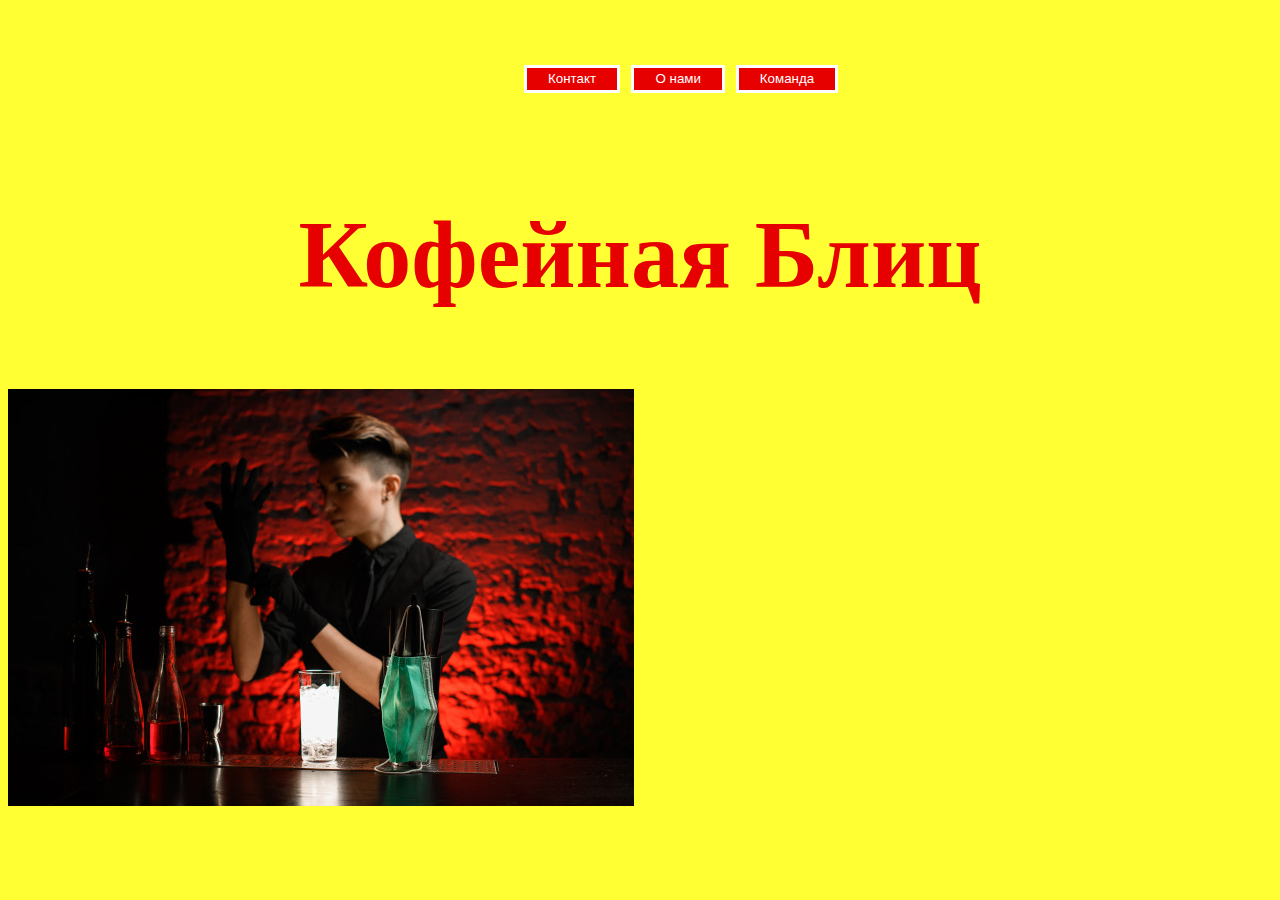
==== Lab4/HTML/index.html @ 5254f160 "Need to finish HTML" ====
<!DOCTYPE html>
<html lang="en">
<head>
    <meta charset="UTF-8">
    <meta name="viewport" content="width=device-width, initial-scale=1.0">
    <title>Главная</title>
    <script src="https://cdn.jsdelivr.net/npm/@popperjs/core@2.6.0/dist/umd/popper.min.js" integrity="sha384-KsvD1yqQ1/1+IA7gi3P0tyJcT3vR+NdBTt13hSJ2lnve8agRGXTTyNaBYmCR/Nwi" crossorigin="anonymous"></script>
<script src="https://cdn.jsdelivr.net/npm/bootstrap@5.0.0-beta2/dist/js/bootstrap.min.js" integrity="sha384-nsg8ua9HAw1y0W1btsyWgBklPnCUAFLuTMS2G72MMONqmOymq585AcH49TLBQObG" crossorigin="anonymous"></script>
</head>
<body>
    <link rel="stylesheet" href="../CSS/index.css">
    <header>
        <ul>
          <li> <button type="button" class="btn btn-danger">Контакт</button></li>
          <li><button type="button" class="btn btn-danger">О нами</button> </li>
          <li> <button type="button" class="btn btn-danger">Команда</button></li>
        </ul>
    </header>
    <div class="root">
      <div id="welcome">
        <h2>Кофейная Блиц</h2>
      </div>
      <div class="about">
        <div class="card">
          <img src="../Images/bartender.jpg" alt="">
        </div>
      </div>
    </div>
    <footer>
  
    </footer>
</html>
---- Lab4/CSS/index.css ----
@media screen and (max-width: 99000px) {
  body {
    background-color: #ffff33;
  }
  ul {
    list-style-type: none;
  }
  header ul {
    display: flex;
    flex-direction: row;
    margin: 3% 4%;
    justify-content: center;
  }
  button {
    margin: 2em;
    background-color: #e60000;
    width: 90%;
    height: 35%;
    text-decoration: none;
    color: #ffffff;
    border: 3px solid white;
    padding: 3%;
  }
  button:hover {
    color: yellow;
    border: 3px solid black;
    cursor: grab;
  }
  #welcome {
    text-align: center;
    text-decoration: none;
    color: #e60000;
    font-size: 64px;
  }
  .contact_form {
    background-color: white;
    display: flex;
    flex-direction: column;
  }
  footer {
    background-color: #000000;
    position: relative;
    height: 15%;
    margin-top: -15%;
    clear: both;
  }
  #name_input {
    width: 10em;
  }
}
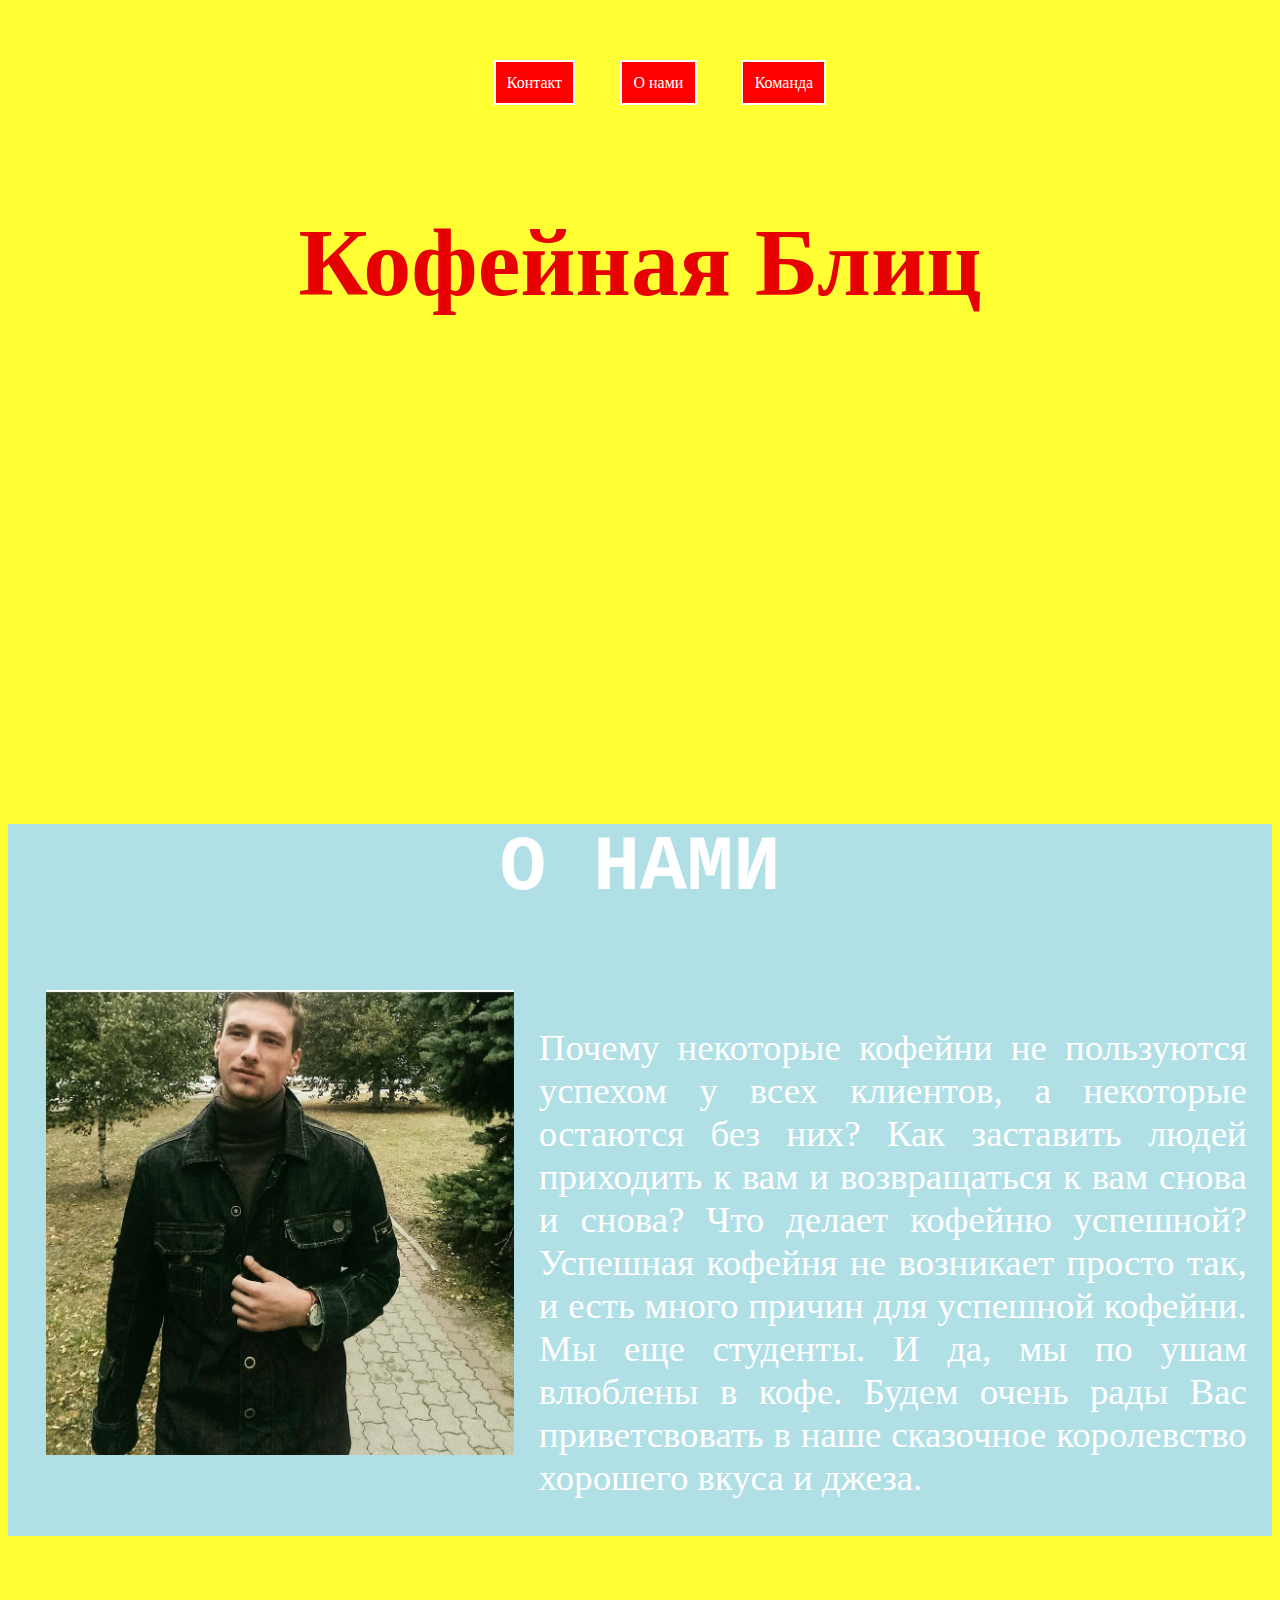
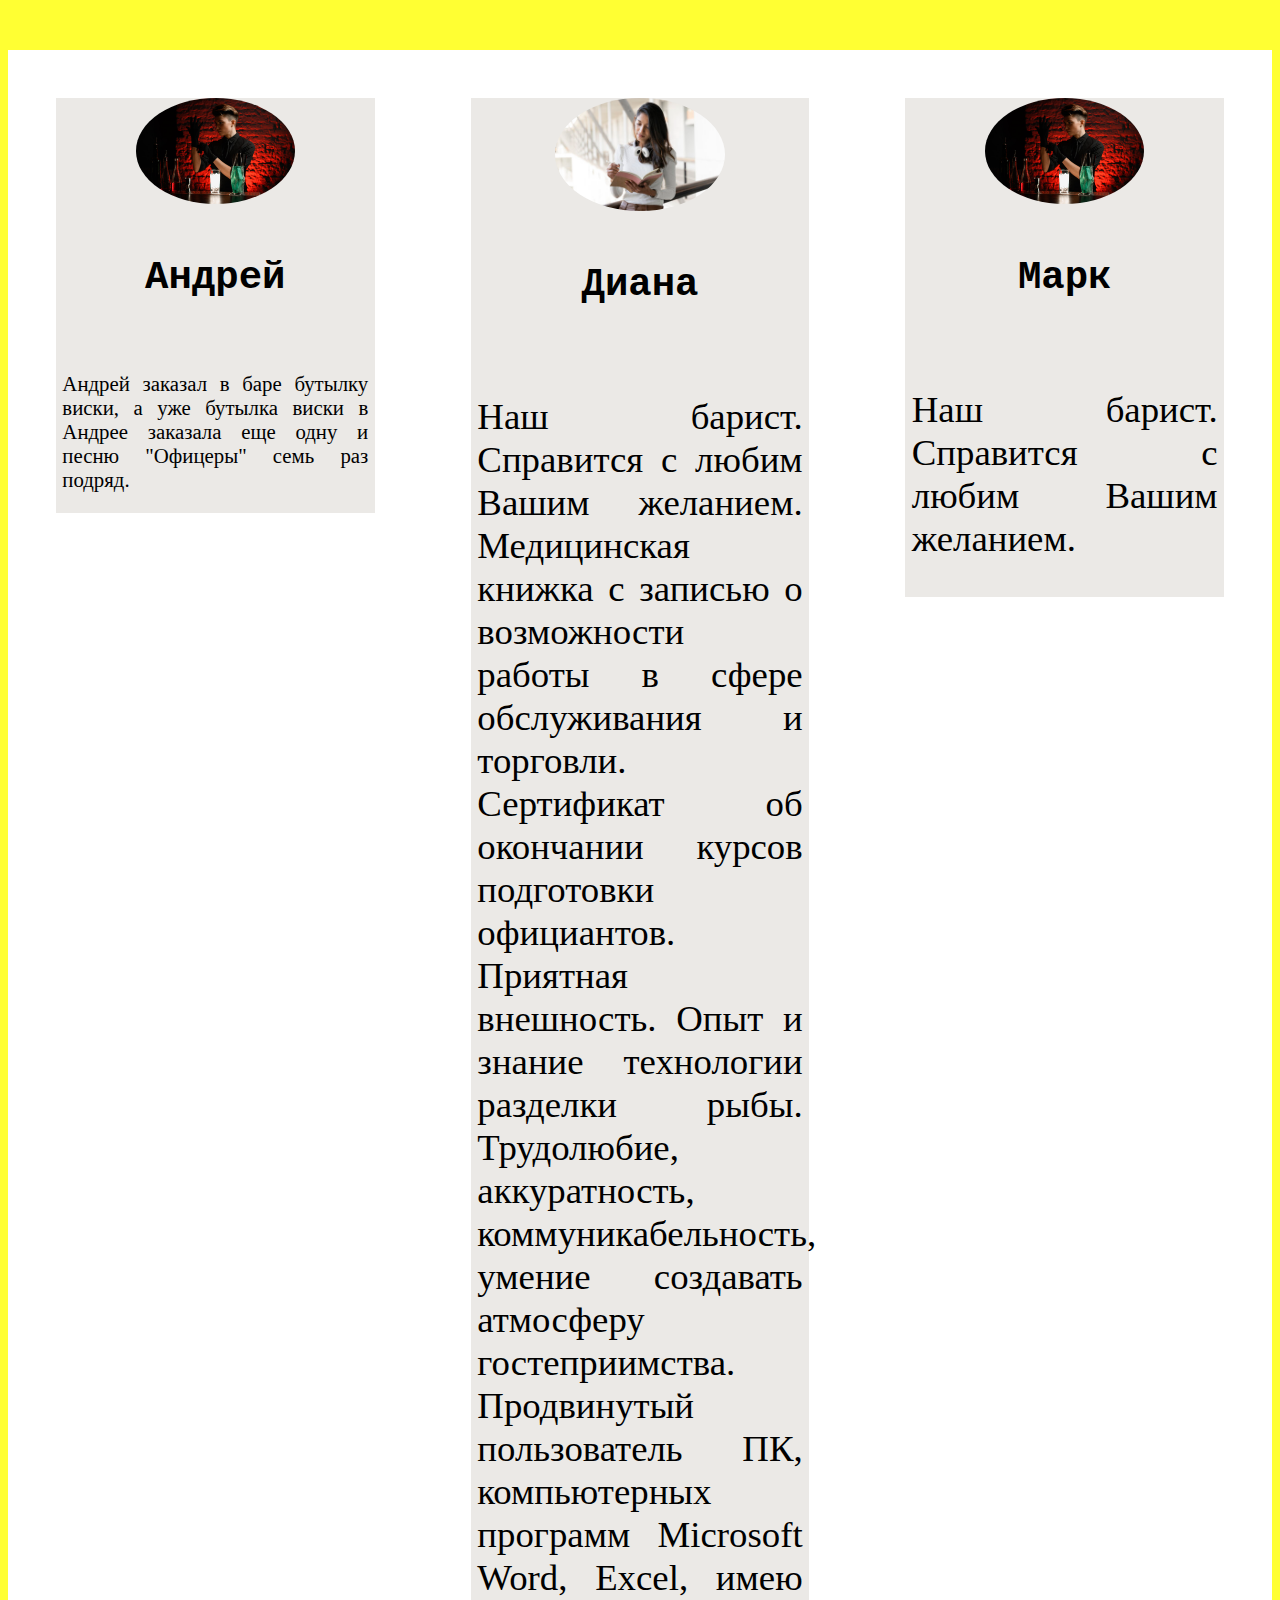
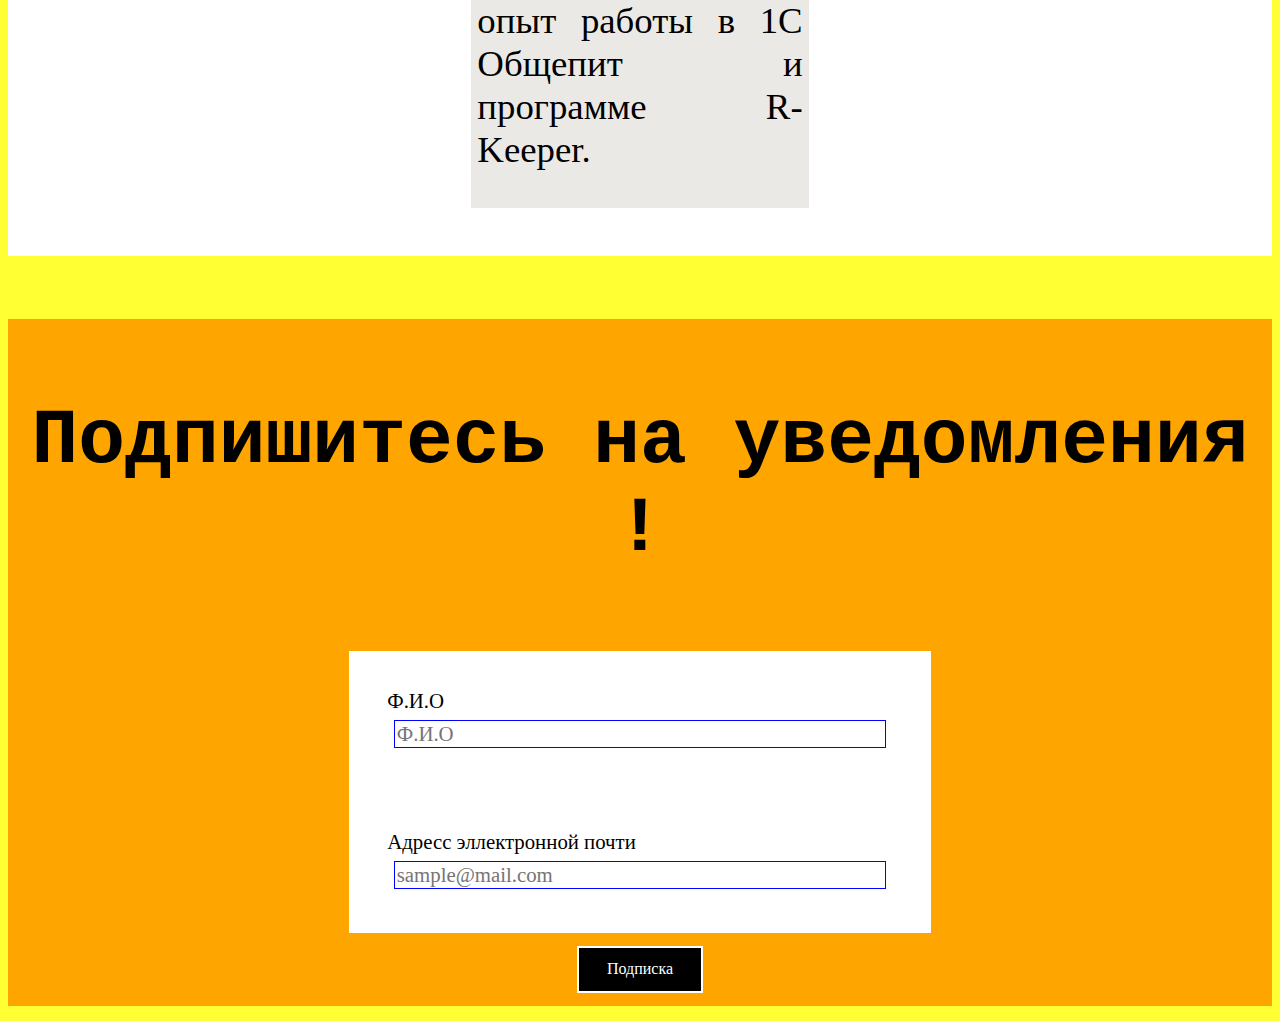
==== commit 7f6e8202: "Lab4 add JS" ====
--- a/Lab4/HTML/index.html
+++ b/Lab4/HTML/index.html
@@ -9,24 +9,74 @@
 </head>
 <body>
     <link rel="stylesheet" href="../CSS/index.css">
+    <script type="text/javascript" src="../JavaScript/index.js">
+
+    </script>
     <header>
         <ul>
-          <li> <button type="button" class="btn btn-danger">Контакт</button></li>
-          <li><button type="button" class="btn btn-danger">О нами</button> </li>
-          <li> <button type="button" class="btn btn-danger">Команда</button></li>
+          <a href="#submit" class = "button">Контакт</a>
+          <a href="#about"  class = "button">О нами</a>
+          <a href="#team"  class = "button">Команда</a>
         </ul>
     </header>
     <div class="root">
-      <div id="welcome">
+        <div id="welcome">
         <h2>Кофейная Блиц</h2>
       </div>
+
       <div class="about">
+          <h3 id="about">О НАМИ</h3>
+        <section>
+          <img src="../Images/avatar.jpg" alt="" id="avatar">
+          <p>
+            Почему некоторые кофейни не пользуются успехом у всех клиентов, а некоторые остаются без них? Как заставить людей приходить к вам и возвращаться к вам снова и снова? Что делает кофейню успешной? Успешная кофейня не возникает просто так, и есть много причин для успешной кофейни.
+            Мы еще студенты. И да, мы по ушам влюблены в кофе. Будем очень рады Вас приветсвовать в наше сказочное королевство хорошего вкуса и джеза.
+          </p>
+        </section>
+      </div>
+      <div class="team" id="team">
         <div class="card">
-          <img src="../Images/bartender.jpg" alt="">
+          <img src="../Images/bartender.jpg" alt="" id="bartender">
+          <h4>Андрей</h4>
+          <p id = "aboutBar">
+          Андрей заказал в баре бутылку виски, а уже бутылка виски в Андрее заказала еще одну и песню "Офицеры" семь раз подряд.</p>
+        </div>
+        <div class="card">
+          <img src="../Images/waiter.jpg" alt="" id="bartender">
+          <h4>Диана</h4>
+          <p id = "aboutWaiter"> Наш барист. Справится с любим Вашим желанием.
+            Медицинская книжка с записью о возможности работы в сфере обслуживания и торговли.
+                      Сертификат об окончании курсов подготовки официантов.
+                      Приятная внешность.
+                      Опыт и знание технологии разделки рыбы.
+                      Трудолюбие, аккуратность, коммуникабельность, умение создавать атмосферу гостеприимства.
+                      Продвинутый пользователь ПК, компьютерных программ Microsoft Word, Excel, имею опыт работы в 1С Общепит и программе R-Keeper.</p>
+        </div>
+        <div class="card">
+          <img src="../Images/bartender.jpg" alt="" id="bartender">
+          <h4>Марк</h4>
+          <p id = "aboutMAnage"> Наш барист. Справится с любим Вашим желанием.</p>
+        </div>
+      </div>
+      <div class="footer">
+        <div class="form_action" id="mailing_list">
+          <h3>Подпишитесь на уведомления !</h3>
+          <form class="" action="#" >
+            <div class="inputs">
+              <label for="">Ф.И.О</label>
+              <input type="text" name="" value="" placeholder="Ф.И.О" class="field">
+            </div>
+            <div class="inputs">
+              <label for="">Адресс эллектронной почти</label>
+              <input type="mail" name="" value="" placeholder="sample@mail.com" class="field">
+            </div>
+            <div class="" id="submit">
+                <button class = "submit_button" >Подписка</button>
+            </div>
+
+          </form>
         </div>
       </div>
     </div>
-    <footer>
-  
-    </footer>
+
 </html>
--- a/Lab4/CSS/index.css
+++ b/Lab4/CSS/index.css
@@ -1,4 +1,4 @@
-@media screen and (max-width: 99000px) {
+@media screen and (max-width: 1980px) {
   body {
     background-color: #ffff33;
   }
@@ -11,20 +11,37 @@
     margin: 3% 4%;
     justify-content: center;
   }
-  button {
-    margin: 2em;
-    background-color: #e60000;
-    width: 90%;
-    height: 35%;
+  .submit_button {
+    background-color: black;
+    color:white;
+    border:2px solid white;
+    padding:1%;
+    height: 100%;
+    width:10%;
+    margin:1%;
+    font-size: 1em;
+    font-style: normal;
+    font-family: fantasy;
+  }
+  .submit_button:hover{
+    background-color: white;
+    color:black;
+    border:2px solid white;
+    padding:1%;
+    height: 100%;
+    width:10%;
+    margin:1%;
+  }
+  .button{
+    margin:2%;
+    border: 2px solid white;
+    font-style: normal;
+    font-variant: normal;
+    font-family: fantasy;
+    color:white;
     text-decoration: none;
-    color: #ffffff;
-    border: 3px solid white;
-    padding: 3%;
-  }
-  button:hover {
-    color: yellow;
-    border: 3px solid black;
-    cursor: grab;
+    background-color: red;
+    padding:1%;
   }
   #welcome {
     text-align: center;
@@ -32,19 +49,105 @@
     color: #e60000;
     font-size: 64px;
   }
-  .contact_form {
-    background-color: white;
-    display: flex;
-    flex-direction: column;
-  }
-  footer {
-    background-color: #000000;
-    position: relative;
-    height: 15%;
-    margin-top: -15%;
-    clear: both;
-  }
   #name_input {
     width: 10em;
   }
+  .about {
+    color: white;
+    background-color: powderblue;
+    hight: 3em;
+    width: auto;
+    margin-top: 40%;
+  }
+  h3 {
+    text-align: center;
+    font-size: 6em;
+    font-family: monospace;
+    font-style: normal;
+  }
+  #avatar {
+    margin-left: 3%;
+    margin-bottom: 5%;
+    width: 37%;
+    height: 37%;
+  }
+  p {
+    text-align: justify;
+    font-size: 2.3em;
+    margin-left: 2%;
+    margin-right: 2%;
+  }
+  section {
+    display: flex;
+    flex-direction: row;
+  }
+  .team {
+    background-color: white;
+    display: flex;
+    flex-direction: row;
+    margin-top: 9%;
+  }
+  .card {
+    display: flex;
+    background-color: #ebe9e6;
+    flex-direction: column;
+    height: 60%;
+    width: 80%;
+    margin: 3em;
+  }
+  #bartender {
+    width: 50%;
+    height: 50%;
+    align-self: center;
+    border-radius: 100%;
+  }
+  h4 {
+    text-align: center;
+    font-size: 3em;
+    font-family: monospace;
+    font-style: normal;
+  }
+  #aboutBar {
+    text-align: justify;
+    font-size: 1.3em;
+    margin-left: 2%;
+    margin-right: 2%;
+  }
+  .inputs {
+    display: flex;
+    flex-direction: column;
+    margin: 0 auto;
+    justify-content: center;
+    background-color: white;
+    width: 40%;
+    padding: 3%;
+  }
+  #mailing_list {
+    margin-top: 5%;
+    background-color: orange;
+    display: flex;
+    flex-direction: column;
+    justify-content: center;
+  }
+  label {
+    text-decoration: none;
+    font-size: 1.3em;
+    font-family: fantasy;
+  }
+  .field {
+    width: 37%
+  height:auto;
+    margin: 1.3%;
+    padding: auto;
+    border: 1px solid blue;
+    font-family: fantasy;
+    font-size: 1.3em;
+    font-weight: lighter;
+    font-variant: normal;
+  }
+  #submit {
+    display: flex;
+    flex-direction: row;
+    justify-content: center;
+  }
 }
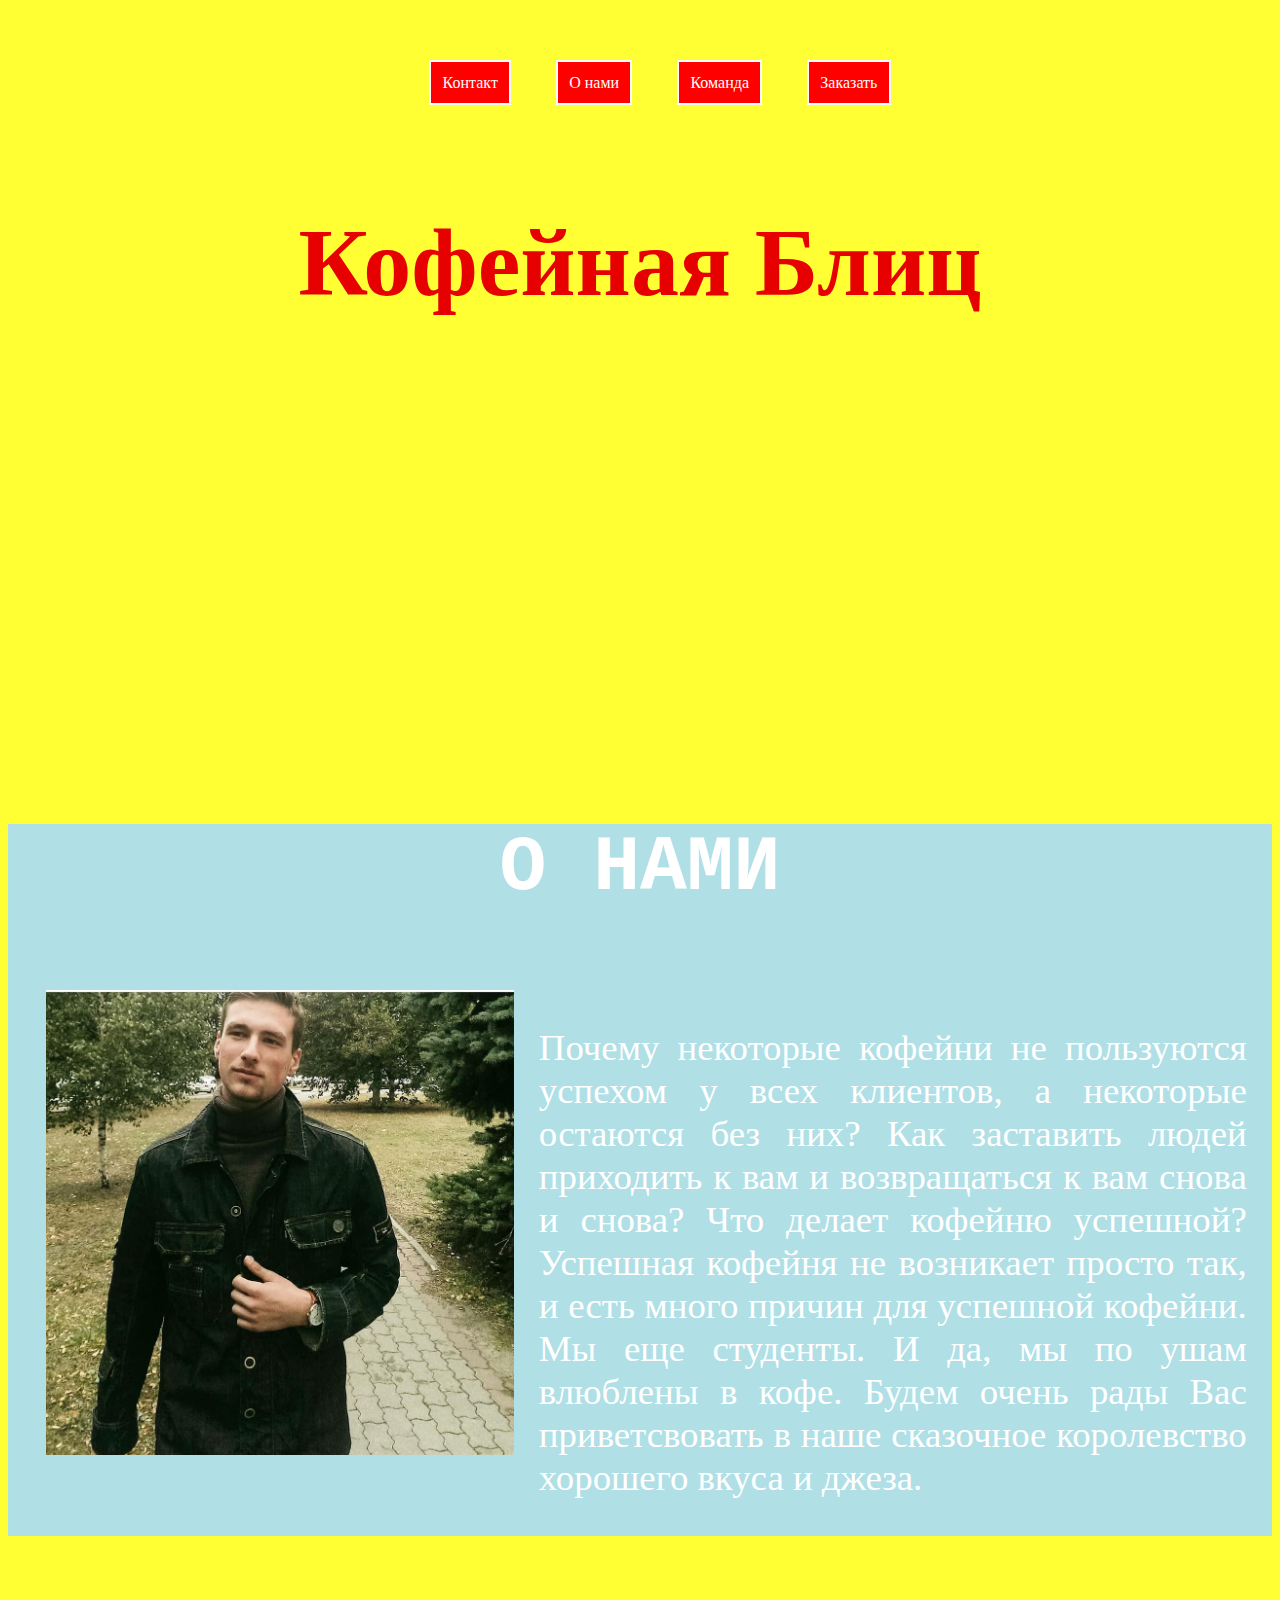
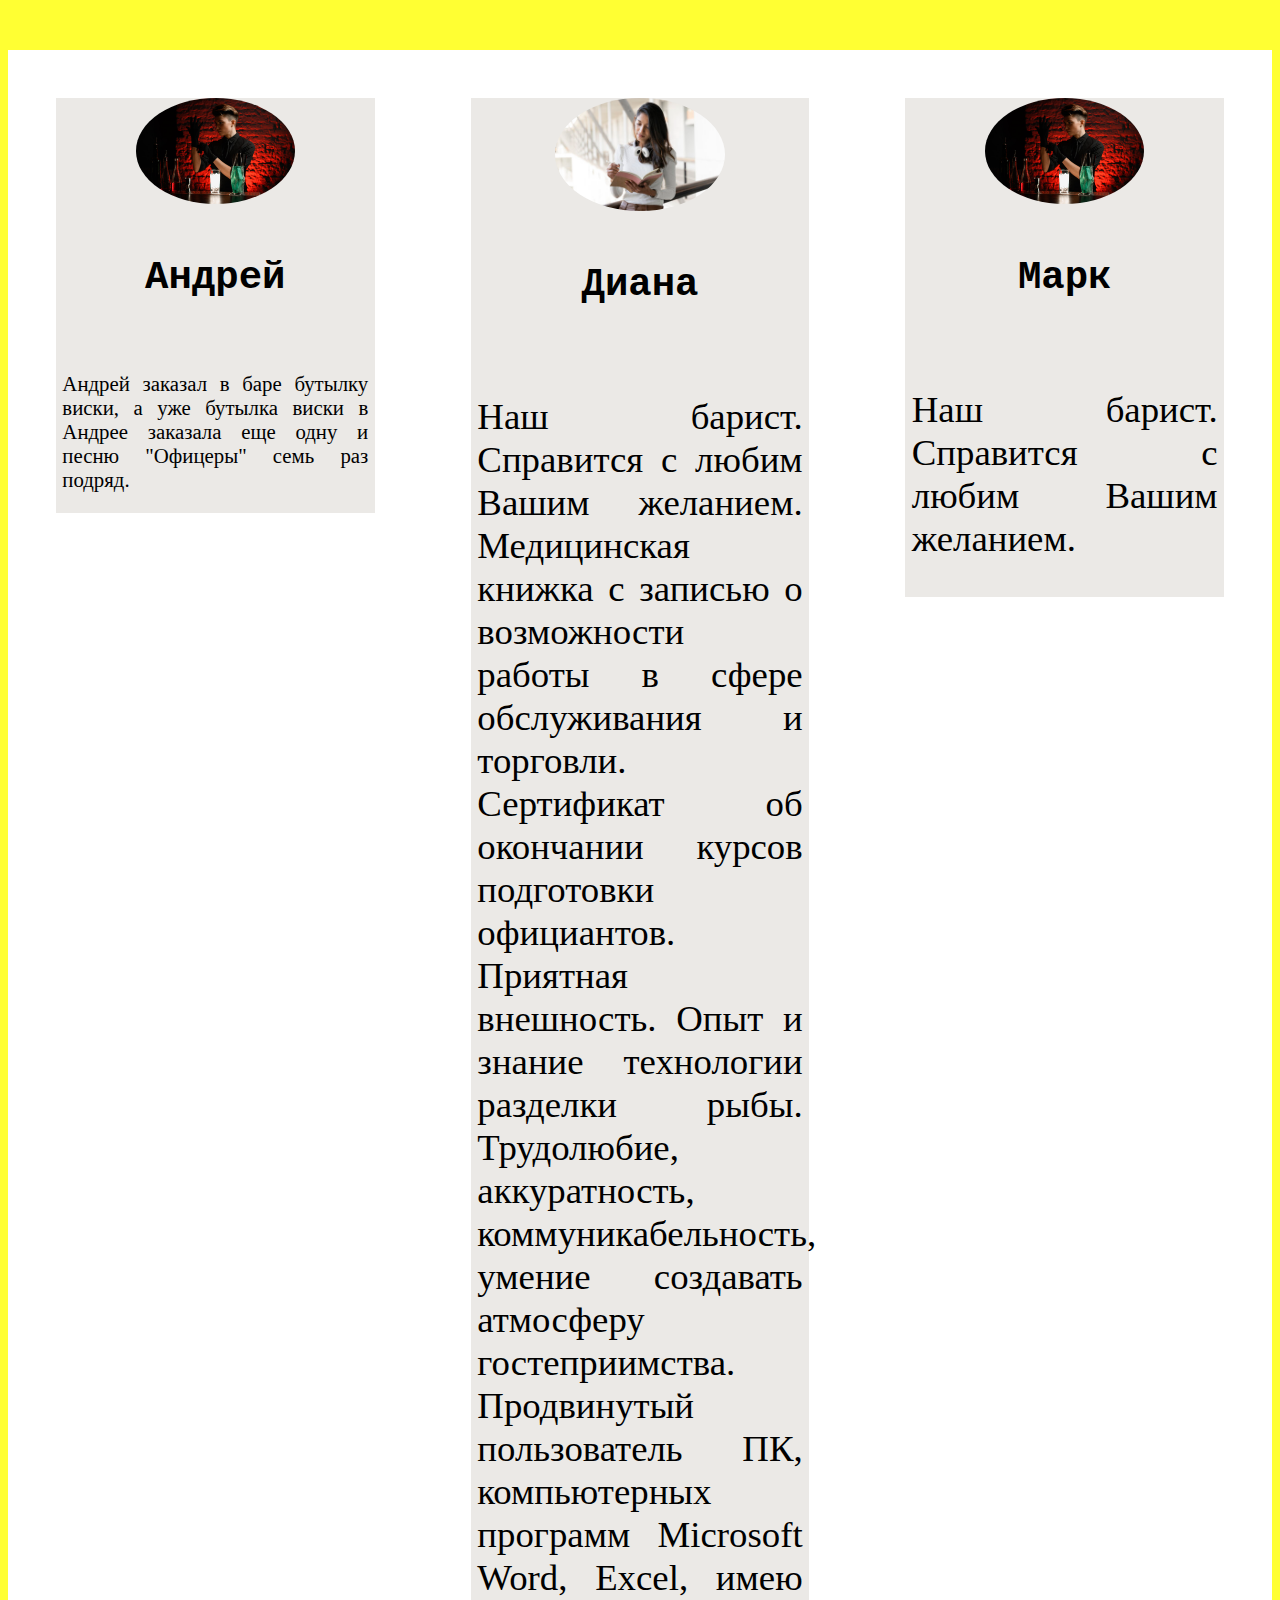
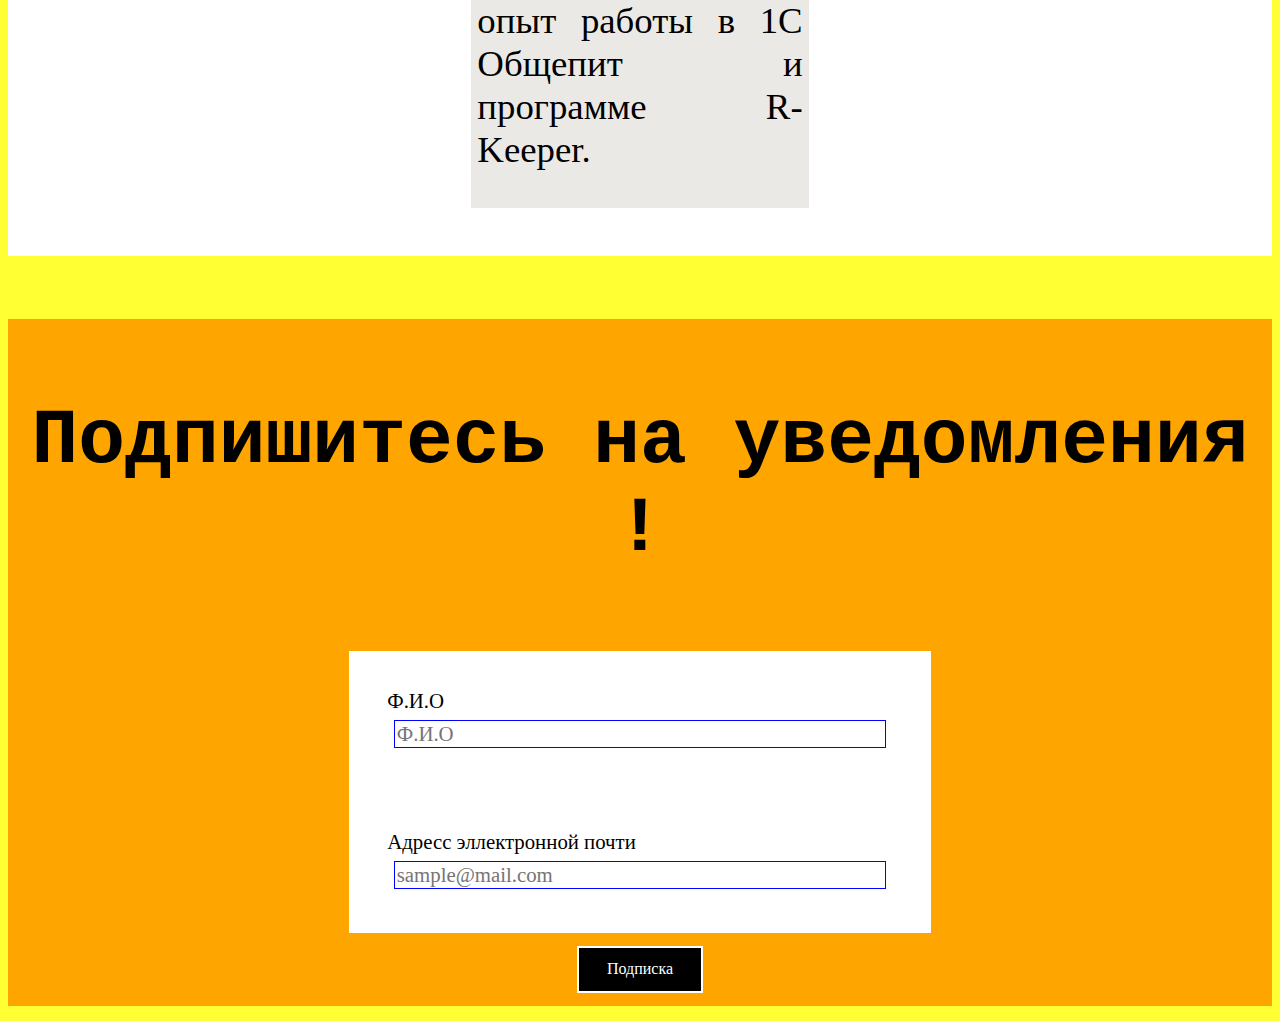
==== commit 633ee44f: "Finished index page" ====
--- a/Lab4/HTML/index.html
+++ b/Lab4/HTML/index.html
@@ -5,6 +5,8 @@
     <meta name="viewport" content="width=device-width, initial-scale=1.0">
     <title>Главная</title>
     <script src="https://cdn.jsdelivr.net/npm/@popperjs/core@2.6.0/dist/umd/popper.min.js" integrity="sha384-KsvD1yqQ1/1+IA7gi3P0tyJcT3vR+NdBTt13hSJ2lnve8agRGXTTyNaBYmCR/Nwi" crossorigin="anonymous"></script>
+<script src="../JavaScript/index.js"></script>
+<script src="https://ajax.googleapis.com/ajax/libs/jquery/3.3.1/jquery.min.js"></script> <!---JQery--->
 <script src="https://cdn.jsdelivr.net/npm/bootstrap@5.0.0-beta2/dist/js/bootstrap.min.js" integrity="sha384-nsg8ua9HAw1y0W1btsyWgBklPnCUAFLuTMS2G72MMONqmOymq585AcH49TLBQObG" crossorigin="anonymous"></script>
 </head>
 <body>
@@ -17,6 +19,7 @@
           <a href="#submit" class = "button">Контакт</a>
           <a href="#about"  class = "button">О нами</a>
           <a href="#team"  class = "button">Команда</a>
+          <a href="order.html" class="button">Заказать</a>
         </ul>
     </header>
     <div class="root">
@@ -71,7 +74,10 @@
               <input type="mail" name="" value="" placeholder="sample@mail.com" class="field">
             </div>
             <div class="" id="submit">
-                <button class = "submit_button" >Подписка</button>
+              <script src="../JavaScript/submit.js">
+
+              </script>
+                <button class = "submit_button" onclick="alert('Вы успешно подписались')">Подписка</button>
             </div>
 
           </form>
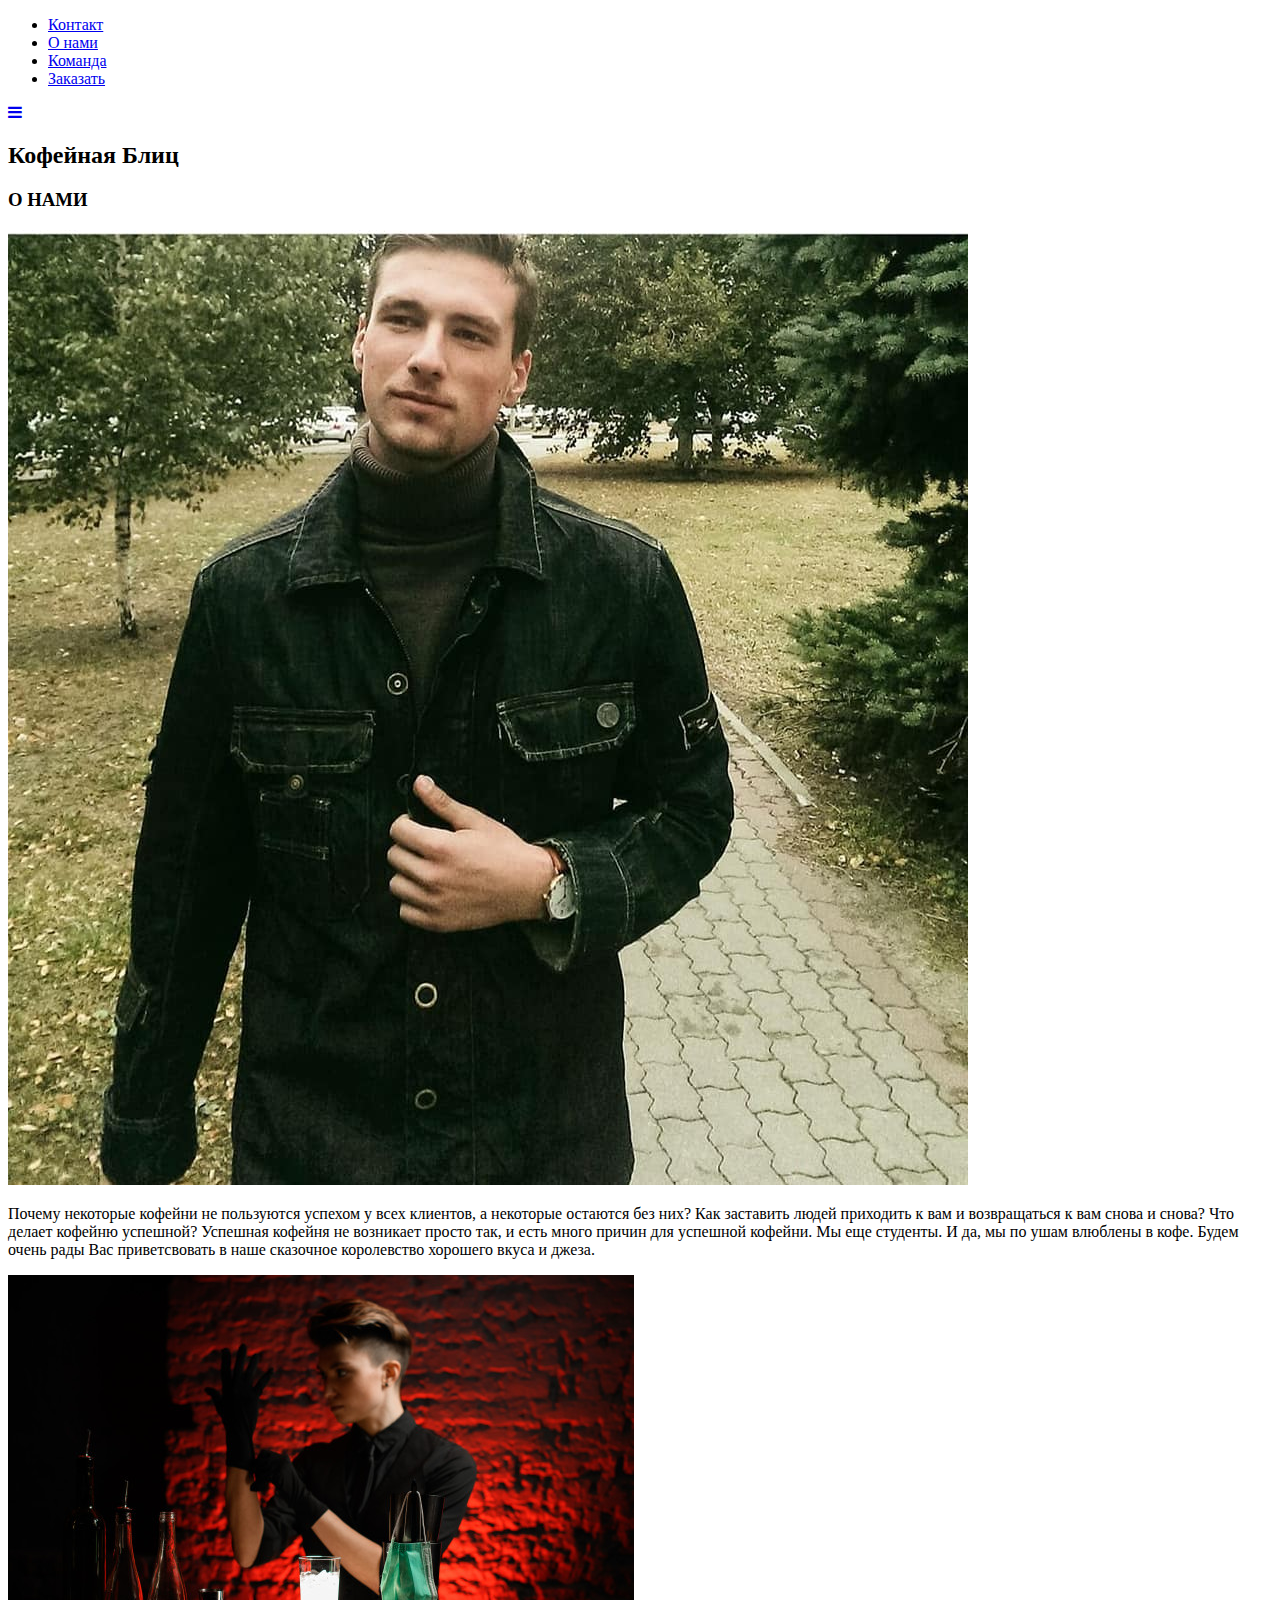
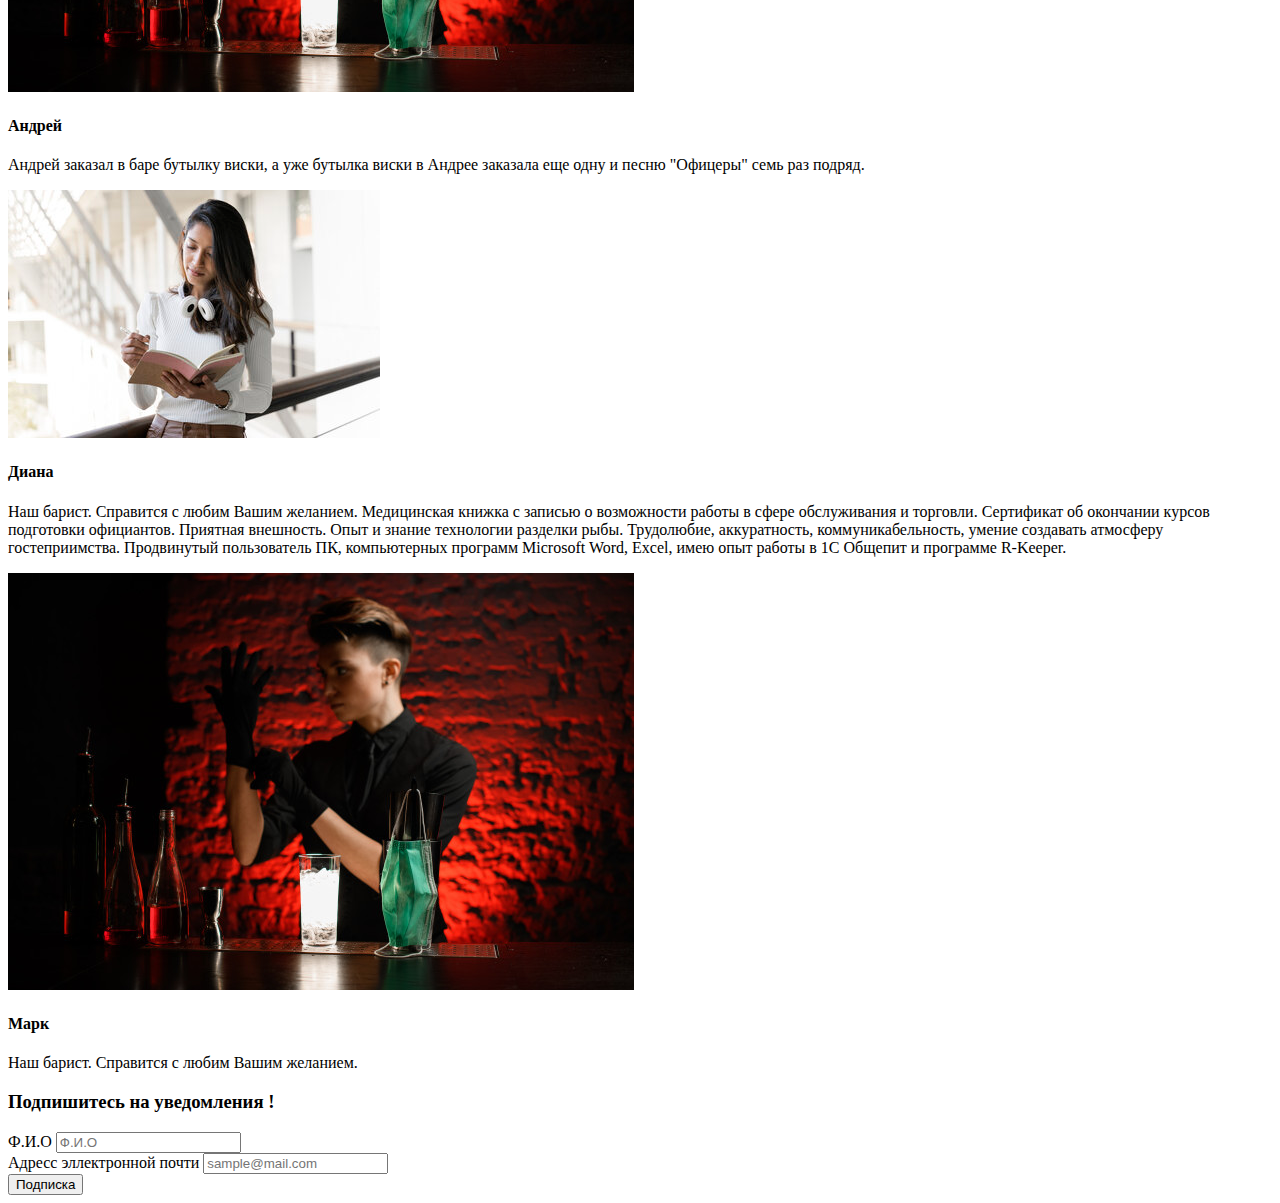
==== commit aac11f10: "DOM problems" ====
--- a/Lab4/HTML/index.html
+++ b/Lab4/HTML/index.html
@@ -5,23 +5,29 @@
     <meta name="viewport" content="width=device-width, initial-scale=1.0">
     <title>Главная</title>
     <script src="https://cdn.jsdelivr.net/npm/@popperjs/core@2.6.0/dist/umd/popper.min.js" integrity="sha384-KsvD1yqQ1/1+IA7gi3P0tyJcT3vR+NdBTt13hSJ2lnve8agRGXTTyNaBYmCR/Nwi" crossorigin="anonymous"></script>
+<script src="https://ajax.googleapis.com/ajax/libs/jquery/3.3.1/jquery.min.js"></script> <!---JQery--->
 <script src="../JavaScript/index.js"></script>
-<script src="https://ajax.googleapis.com/ajax/libs/jquery/3.3.1/jquery.min.js"></script> <!---JQery--->
 <script src="https://cdn.jsdelivr.net/npm/bootstrap@5.0.0-beta2/dist/js/bootstrap.min.js" integrity="sha384-nsg8ua9HAw1y0W1btsyWgBklPnCUAFLuTMS2G72MMONqmOymq585AcH49TLBQObG" crossorigin="anonymous"></script>
+<link rel="stylesheet" href="https://cdnjs.cloudflare.com/ajax/libs/font-awesome/4.7.0/css/font-awesome.min.css">
+
 </head>
 <body>
     <link rel="stylesheet" href="../CSS/index.css">
-    <script type="text/javascript" src="../JavaScript/index.js">
 
-    </script>
-    <header>
-        <ul>
-          <a href="#submit" class = "button">Контакт</a>
-          <a href="#about"  class = "button">О нами</a>
-          <a href="#team"  class = "button">Команда</a>
-          <a href="order.html" class="button">Заказать</a>
+    <header >
+        <ul id="header_menu">
+          <li><a href="#submit" class = "button">Контакт</a></li>
+         <li> <a href="#about"  class = "button">О нами</a></li>
+        <li>   <a href="#team"  class = "button">Команда</a></li>
+         <li> <a href="order.html" class="button">Заказать</a></li>
         </ul>
+        <div id="mobile_btn">
+        <a href="javascript:void(0);" class="icon" onclick="mobileMenu()">
+          <i class="fa fa-bars"></i>
+        </a>
+      </div>
     </header>
+   
     <div class="root">
         <div id="welcome">
         <h2>Кофейная Блиц</h2>
@@ -74,15 +80,13 @@
               <input type="mail" name="" value="" placeholder="sample@mail.com" class="field">
             </div>
             <div class="" id="submit">
-              <script src="../JavaScript/submit.js">
-
-              </script>
                 <button class = "submit_button" onclick="alert('Вы успешно подписались')">Подписка</button>
             </div>
 
           </form>
         </div>
       </div>
-    </div>
-
+    </div>  
+    <script src="../JavaScript/index_animation.js"></script>    
+    </body>
 </html>
--- a/Lab4/CSS/index.css
+++ b/Lab4/CSS/index.css
@@ -1,4 +1,4 @@
-@media screen and (max-width: 1980px) {
+@media screen and (min-width: 1700px) {
   body {
     background-color: #ffff33;
   }
@@ -10,6 +10,12 @@
     flex-direction: row;
     margin: 3% 4%;
     justify-content: center;
+  }
+  #mobile_btn{
+    display: none;
+  }
+  .icon{
+    display: none;
   }
   .submit_button {
     background-color: black;
@@ -55,7 +61,6 @@
   .about {
     color: white;
     background-color: powderblue;
-    hight: 3em;
     width: auto;
     margin-top: 40%;
   }
@@ -135,7 +140,7 @@
     font-family: fantasy;
   }
   .field {
-    width: 37%
+    width: 37%;
   height:auto;
     margin: 1.3%;
     padding: auto;
@@ -151,3 +156,170 @@
     justify-content: center;
   }
 }
+
+@media  screen and (max-width:800px) {
+  body {
+    background-color: #ffff33;
+  }
+  ul {
+    list-style-type: none;
+  }
+  header ul {
+    display: flex;
+    flex-direction: row;
+    margin: 3% 4%;
+    justify-content: left;
+  }
+  #header_menu{
+    display: none;
+  }
+  #moblie_btn{
+    display: block;
+    width: 10%;
+    justify-content: right;
+  }
+  .icon{
+    display: flex;
+    flex-direction: row-reverse;
+
+  }
+  .submit_button {
+    background-color: black;
+    color:white;
+    border:2px solid white;
+    padding:1%;
+    height: 100%;
+    width:50%;
+    margin:1%;
+    font-size: 1em;
+    font-style: normal;
+    font-family: fantasy;
+  }
+  .submit_button:hover{
+    background-color: white;
+    color:black;
+    border:2px solid white;
+    padding:1%;
+    height: 100%;
+    width:100%;
+    margin:1%;
+  }
+  .button{
+    margin:2%;
+    border: 2px solid white;
+    font-style: normal;
+    font-variant: normal;
+    font-family: fantasy;
+    color:white;
+    text-decoration: none;
+    background-color: red;
+    padding:1%;
+  }
+  #welcome {
+    text-align: center;
+    text-decoration: none;
+    color: #e60000;
+    font-size: 3em;
+  }
+  #name_input {
+    width: 10em;
+  }
+  .about {
+    color: white;
+    background-color: powderblue;
+    width: auto;
+    margin-top: 40%;
+  }
+  h3 {
+    text-align: center;
+    font-size: 6em;
+    font-family: monospace;
+    font-style: normal;
+  }
+  #avatar {
+    width:60%;
+    margin:auto;
+    display: block;
+    width: 37%;
+    height: 37%;
+  }
+  p {
+    text-align: justify;
+    font-size: 2.3em;
+    margin-left: 2%;
+    margin-right: 2%;
+  }
+  section {
+    display: flex;
+    flex-direction: column;
+  }
+  .team {
+    background-color: white;
+    display: flex;
+    flex-direction: column;
+    margin-top: 9%;
+  }
+  .card {
+    display: flex;
+    background-color: #ebe9e6;
+    flex-direction: column;
+    height: 60%;
+    width: 80%;
+    margin: 3em;
+  }
+  #bartender {
+    width: 50%;
+    height: 50%;
+    align-self: center;
+    border-radius: 100%;
+  }
+  h4 {
+    text-align: center;
+    font-size: 3em;
+    font-family: monospace;
+    font-style: normal;
+  }
+  #aboutBar {
+    text-align: justify;
+    font-size: 1.3em;
+    margin-left: 2%;
+    margin-right: 2%;
+  }
+  .inputs {
+    display: flex;
+    flex-direction: column;
+    margin: 0 auto;
+    justify-content: center;
+    background-color: white;
+    width: 40%;
+    padding: 3%;
+  }
+  #mailing_list {
+    margin-top: 5%;
+    background-color: orange;
+    display: flex;
+    flex-direction: column;
+    justify-content: center;
+  }
+  label {
+    text-decoration: none;
+    font-size: 1.3em;
+    font-family: fantasy;
+  }
+  .field {
+    width: 37%;
+  height:auto;
+    margin: 1.3%;
+    padding: auto;
+    border: 1px solid blue;
+    font-family: fantasy;
+    font-size: 1.3em;
+    font-weight: lighter;
+    font-variant: normal;
+  }
+  #submit {
+    display: flex;
+    flex-direction: row;
+    justify-content: center;
+  }
+}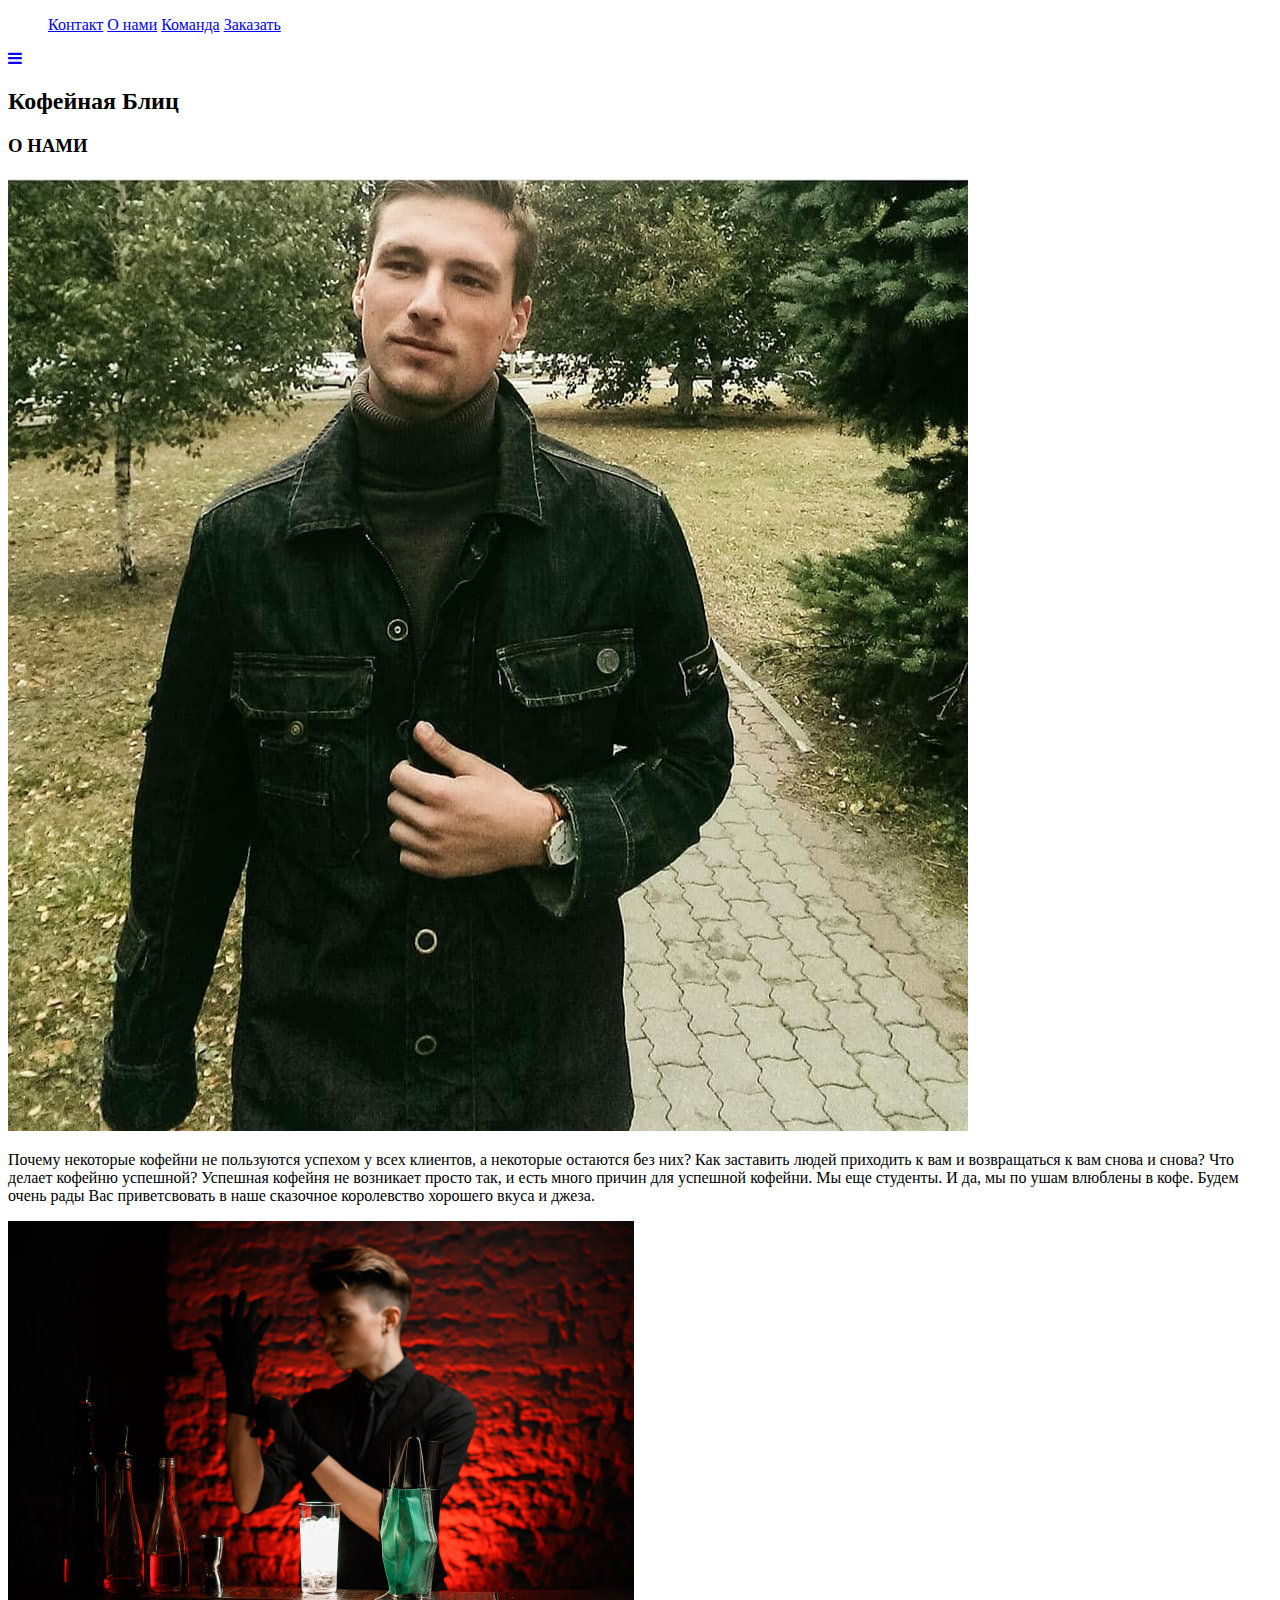
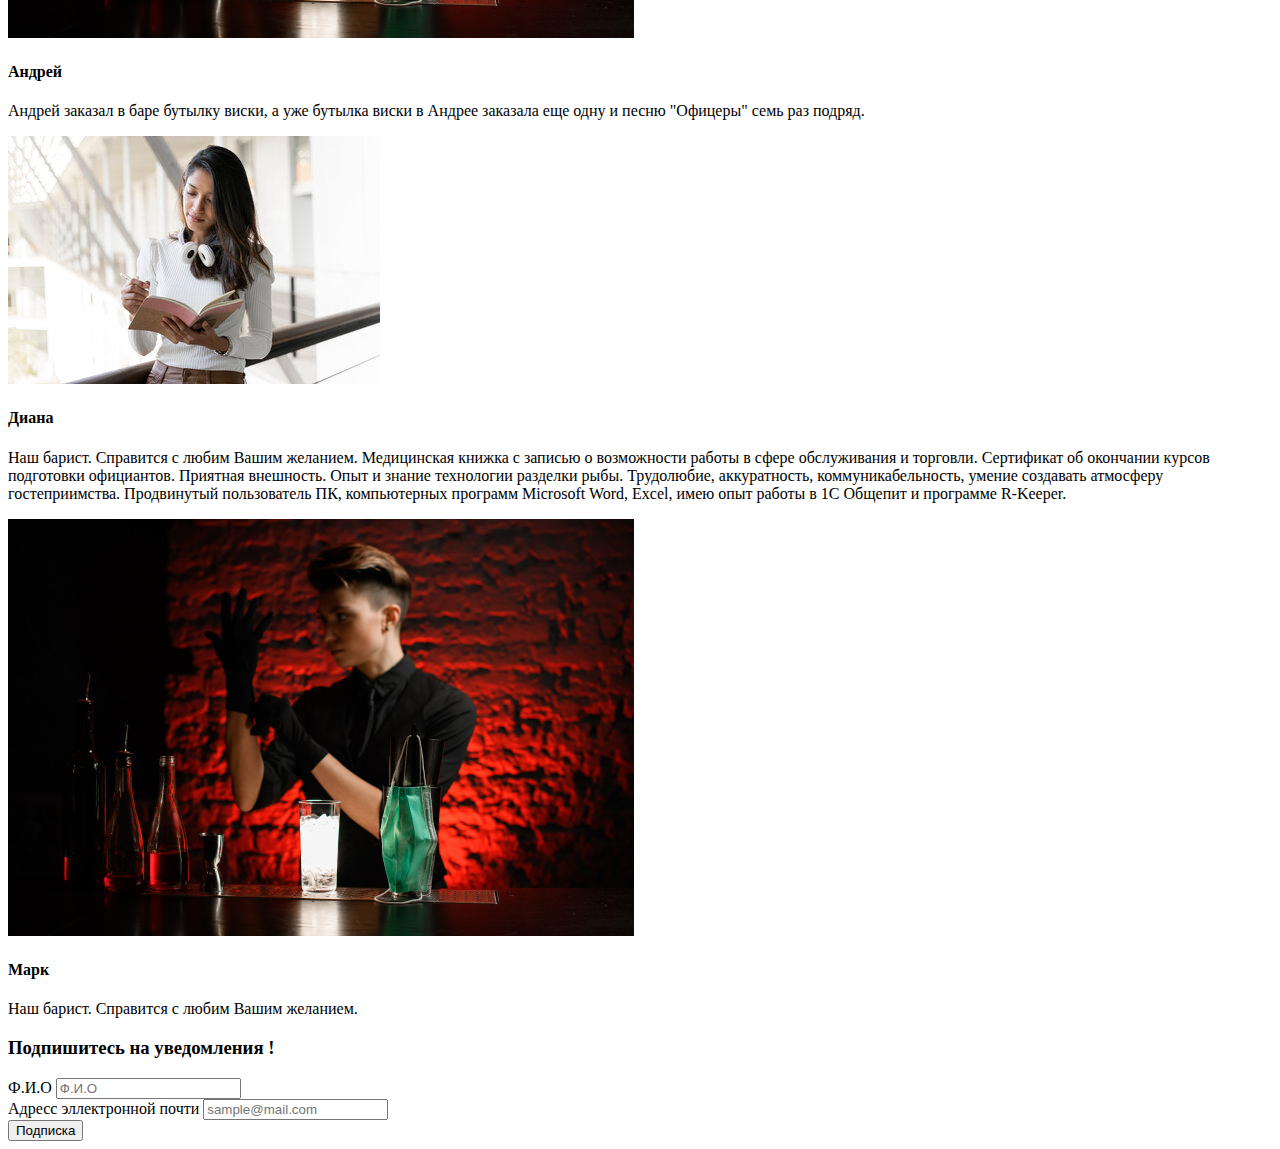
==== commit d73ced29: "Finish order page" ====
--- a/Lab4/HTML/index.html
+++ b/Lab4/HTML/index.html
@@ -16,10 +16,10 @@
 
     <header >
         <ul id="header_menu">
-          <li><a href="#submit" class = "button">Контакт</a></li>
-         <li> <a href="#about"  class = "button">О нами</a></li>
-        <li>   <a href="#team"  class = "button">Команда</a></li>
-         <li> <a href="order.html" class="button">Заказать</a></li>
+          <a href="#submit" class = "button">Контакт</a>
+          <a href="#about"  class = "button">О нами</a>
+           <a href="#team"  class = "button">Команда</a>
+         <a href="order.html" class="button">Заказать</a>
         </ul>
         <div id="mobile_btn">
         <a href="javascript:void(0);" class="icon" onclick="mobileMenu()">
@@ -70,21 +70,22 @@
       <div class="footer">
         <div class="form_action" id="mailing_list">
           <h3>Подпишитесь на уведомления !</h3>
-          <form class="" action="#" >
+          <form id="sub_form" action="#" >
             <div class="inputs">
               <label for="">Ф.И.О</label>
-              <input type="text" name="" value="" placeholder="Ф.И.О" class="field">
+              <input type="text" name="name" value="" placeholder="Ф.И.О" class="field" id = 'Name'>
             </div>
             <div class="inputs">
               <label for="">Адресс эллектронной почти</label>
-              <input type="mail" name="" value="" placeholder="sample@mail.com" class="field">
+              <input type="mail" name="mail" value="" placeholder="sample@mail.com" class="field" id = 'mail'>
             </div>
             <div class="" id="submit">
-                <button class = "submit_button" onclick="alert('Вы успешно подписались')">Подписка</button>
+                <button class = "submit_button" >Подписка</button>
             </div>
 
           </form>
         </div>
+        <div id="Error"></div>
       </div>
     </div>  
     <script src="../JavaScript/index_animation.js"></script>    
--- a/Lab4/CSS/index.css
+++ b/Lab4/CSS/index.css
@@ -155,6 +155,13 @@
     flex-direction: row;
     justify-content: center;
   }
+  #Error{
+    background-color: #ec163a;
+    color: azure;
+    text-align: center;
+    font-family: fantasy;
+    font-size: 2em;
+  }
 }
 
 @media  screen and (max-width:800px) {
@@ -166,12 +173,14 @@
   }
   header ul {
     display: flex;
-    flex-direction: row;
+    flex-direction: column;
     margin: 3% 4%;
     justify-content: left;
   }
   #header_menu{
     display: none;
+    margin-top: 0.7 em;
+    margin-bottom:0.7em;
   }
   #moblie_btn{
     display: block;
@@ -322,4 +331,11 @@
     flex-direction: row;
     justify-content: center;
   }
+  #Error{
+    background-color: #ec163a;
+    color: azure;
+    text-align: center;
+    font-family: fantasy;
+    font-size: 2em;
+  }
 }